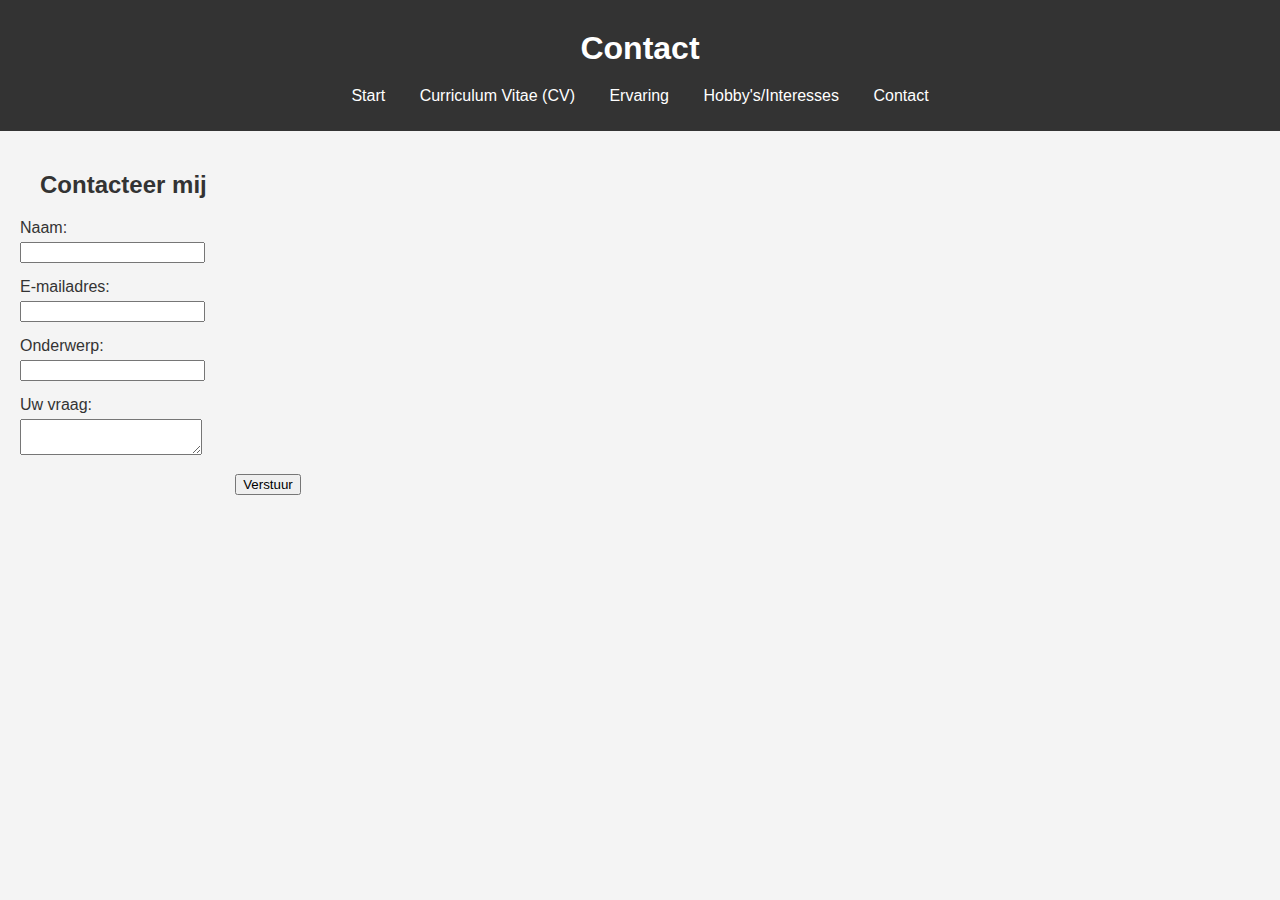
==== contact.html @ ac970fb4 "Project 2" ====
<!DOCTYPE html>
<html lang="en">

<head>
  <meta charset="UTF-8" />
  <meta name="viewport" content="width=device-width, initial-scale=1.0" />
  <title>Portofolio - Selemani</title>
  <link rel="stylesheet" href="css/contact.css" />
</head>

<body>
  <header>
    <h1>Contact</h1>
    <nav>
      <ul>
        <li><a href="index.html">Start</a></li>
        <li><a href="cv.html">Curriculum Vitae (CV)</a></li>
        <li><a href="ervaring.html">Ervaring</a></li>
        <li><a href="hobby.html">Hobby's/Interesses</a></li>
        <li><a href="contact.html">Contact</a></li>
      </ul>
    </nav>
  </header>
  <main>
    <h2>Contacteer mij</h2>
    <form action="#" method="POST">
      <div class="input-group">
        <label for="naam">Naam:</label>
        <input type="text" id="naam" name="naam" required />
      </div>
      <div class="input-group">
        <label for="email">E-mailadres:</label>
        <input type="email" id="email" name="email" required />
      </div>
      <div class="input-group">
        <label for="onderwerp">Onderwerp:</label>
        <input type="text" id="onderwerp" name="onderwerp" required />
      </div>
      <div class="input-group">
        <label for="vraag">Uw vraag:</label>
        <textarea id="vraag" name="vraag" required></textarea>
      </div>
      <input type="submit" value="Verstuur" />
    </form>
  </main>
</body>

</html>
---- css/contact.css ----
body {
  font-family: Arial, sans-serif;
  margin: 0;
  padding: 0;
  background-color: #f4f4f4;
  color: #333;
}

header {
  background-color: #333;
  color: #fff;
  padding: 10px 0;
  text-align: center;
}

nav ul {
  list-style-type: none;
  padding: 0;
}

nav ul li {
  display: inline;
  margin: 0 15px;
}

nav ul li a {
  color: #fff;
  text-decoration: none;
}

h1 {
  margin: 20px;
  color: white;
}

h2 {
  margin: 20px;
  color: #333;
}

main {
  padding: 20px;
}

table {
  width: 100%;
  border-collapse: collapse;
  margin: 20px 0;
}

table,
th,
td {
  border: 1px solid #ccc;
  padding: 10px;
  text-align: left;
}

img {
  max-width: 100%;
  height: auto;
}
form {
  width: 40%;
  display: flex;
  flex-direction: column;
  align-items: center;
  display: flex;
  justify-content: center;
}
.input-group {
  width: 100%;
  margin-bottom: 15px;
}
label {
  display: block;
  margin-bottom: 5px;
}
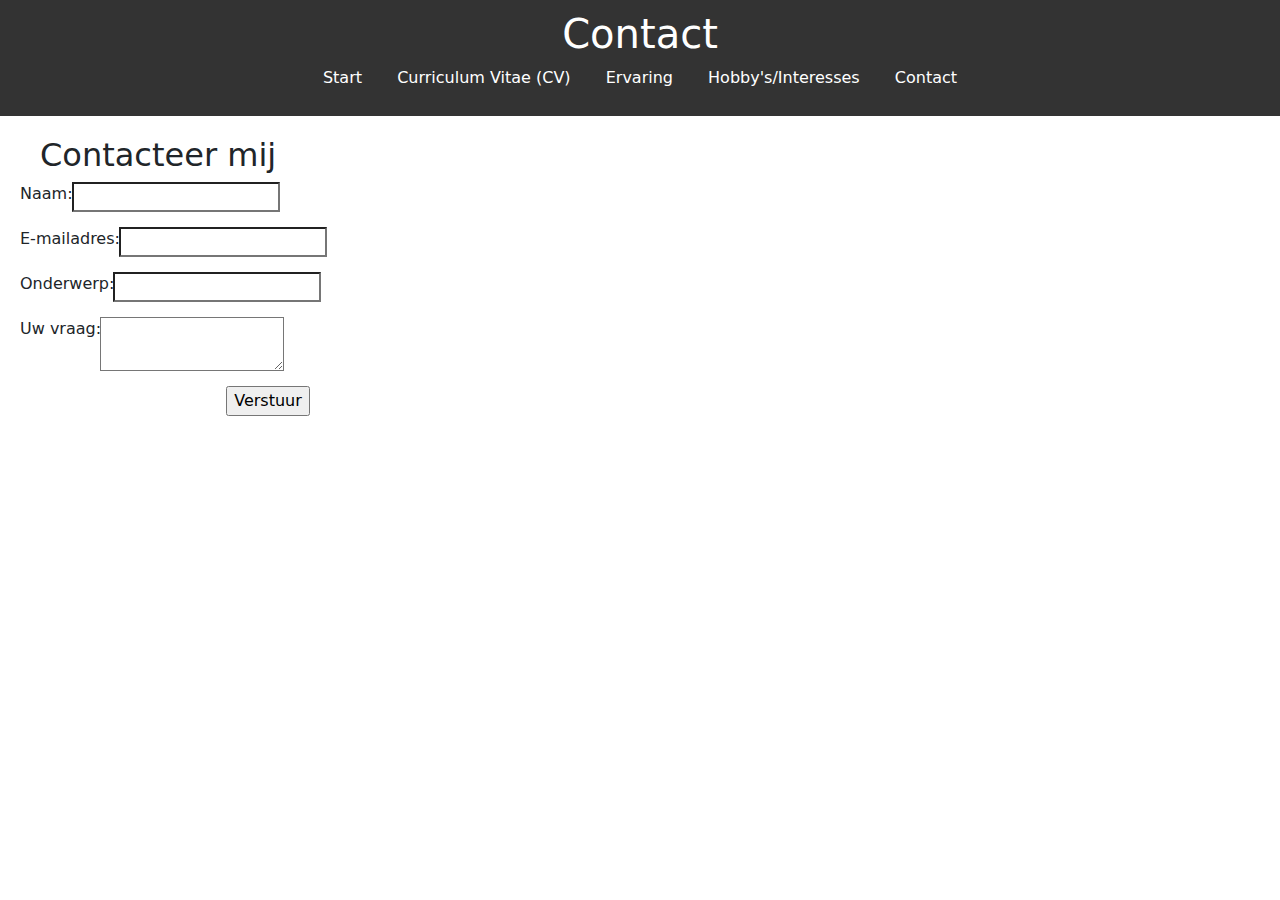
==== commit 315a89a8: "Project 2" ====
--- a/contact.html
+++ b/contact.html
@@ -6,6 +6,8 @@
   <meta name="viewport" content="width=device-width, initial-scale=1.0" />
   <title>Portofolio - Selemani</title>
   <link rel="stylesheet" href="css/contact.css" />
+  <link href="https://cdn.jsdelivr.net/npm/bootstrap@5.3.3/dist/css/bootstrap.min.css" rel="stylesheet" integrity="sha384-QWTKZyjpPEjISv5WaRU9OFeRpok6YctnYmDr5pNlyT2bRjXh0JMhjY6hW+ALEwIH" crossorigin="anonymous">
+
 </head>
 
 <body>
@@ -43,6 +45,8 @@
       <input type="submit" value="Verstuur" />
     </form>
   </main>
+  <script src="https://cdn.jsdelivr.net/npm/bootstrap@5.3.3/dist/js/bootstrap.bundle.min.js" integrity="sha384-YvpcrYf0tY3lHB60NNkmXc5s9fDVZLESaAA55NDzOxhy9GkcIdslK1eN7N6jIeHz" crossorigin="anonymous"></script>
+
 </body>
 
 </html>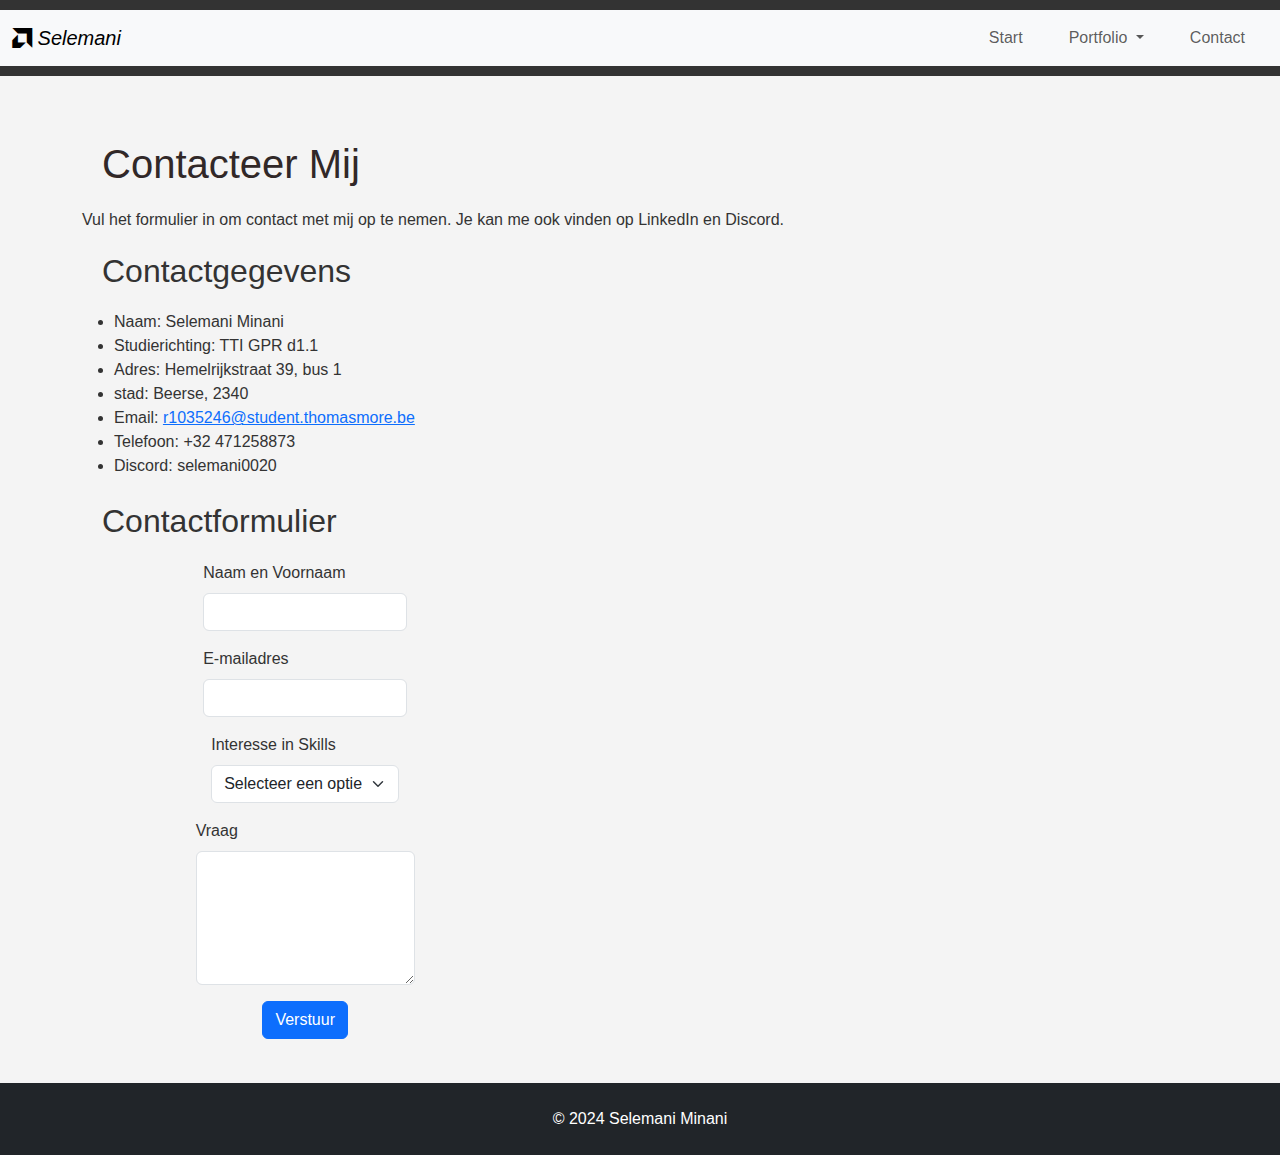
==== commit 2d331e65: "Project 2" ====
--- a/contact.html
+++ b/contact.html
@@ -1,52 +1,115 @@
 <!DOCTYPE html>
-<html lang="en">
+<html lang="nl">
 
 <head>
-  <meta charset="UTF-8" />
-  <meta name="viewport" content="width=device-width, initial-scale=1.0" />
-  <title>Portofolio - Selemani</title>
-  <link rel="stylesheet" href="css/contact.css" />
-  <link href="https://cdn.jsdelivr.net/npm/bootstrap@5.3.3/dist/css/bootstrap.min.css" rel="stylesheet" integrity="sha384-QWTKZyjpPEjISv5WaRU9OFeRpok6YctnYmDr5pNlyT2bRjXh0JMhjY6hW+ALEwIH" crossorigin="anonymous">
+  <meta charset="UTF-8">
+  <meta name="viewport" content="width=device-width, initial-scale=1.0">
+  <title>Contact - Project 2 - Selemani</title>
+  <link href="https://cdn.jsdelivr.net/npm/bootstrap@5.3.3/dist/css/bootstrap.min.css" rel="stylesheet"
+    integrity="sha384-QWTKZyjpPEjISv5WaRU9OFeRpok6YctnYmDr5pNlyT2bRjXh0JMhjY6hW+ALEwIH" crossorigin="anonymous">
+  <link rel="stylesheet" href="css/contact.css">
+  <link rel="stylesheet" href="https://cdn.jsdelivr.net/npm/bootstrap-icons@1.11.3/font/bootstrap-icons.min.css">
 
 </head>
 
 <body>
   <header>
-    <h1>Contact</h1>
-    <nav>
-      <ul>
-        <li><a href="index.html">Start</a></li>
-        <li><a href="cv.html">Curriculum Vitae (CV)</a></li>
-        <li><a href="ervaring.html">Ervaring</a></li>
-        <li><a href="hobby.html">Hobby's/Interesses</a></li>
-        <li><a href="contact.html">Contact</a></li>
-      </ul>
+    <nav class="navbar navbar-expand-lg navbar-light bg-light">
+      <div class="container-fluid">
+        <a class="navbar-brand" href="index.html"><i class="bi bi-amd"> Selemani</i></a>
+        <button class="navbar-toggler" type="button" data-bs-toggle="collapse" data-bs-target="#navbarNav"
+          aria-controls="navbarNav" aria-expanded="false" aria-label="Toggle navigation">
+          <span class="navbar-toggler-icon"></span>
+        </button>
+        <div class="collapse navbar-collapse" id="navbarNav">
+          <ul class="navbar-nav ms-auto">
+            <li class="nav-item">
+              <a class="nav-link" href="index.html">Start</a>
+            </li>
+            <li class="nav-item dropdown">
+              <a class="nav-link dropdown-toggle" href="#" id="portfolioDropdown" role="button"
+                data-bs-toggle="dropdown" aria-expanded="false">
+                Portfolio
+              </a>
+              <ul class="dropdown-menu" aria-labelledby="portfolioDropdown">
+                <li><a class="dropdown-item" href="cv.html">Curriculum Vitae (CV)</a></li>
+                <li><a class="dropdown-item" href="ervaring.html">Ervaring</a></li>
+                <li><a class="dropdown-item" href="hobby.html">Hobby's/Interesses</a></li>
+              </ul>
+            </li>
+            <li class="nav-item">
+              <a class="nav-link" href="contact.html">Contact</a>
+            </li>
+          </ul>
+        </div>
+      </div>
     </nav>
   </header>
-  <main>
-    <h2>Contacteer mij</h2>
-    <form action="#" method="POST">
-      <div class="input-group">
-        <label for="naam">Naam:</label>
-        <input type="text" id="naam" name="naam" required />
-      </div>
-      <div class="input-group">
-        <label for="email">E-mailadres:</label>
-        <input type="email" id="email" name="email" required />
-      </div>
-      <div class="input-group">
-        <label for="onderwerp">Onderwerp:</label>
-        <input type="text" id="onderwerp" name="onderwerp" required />
-      </div>
-      <div class="input-group">
-        <label for="vraag">Uw vraag:</label>
-        <textarea id="vraag" name="vraag" required></textarea>
-      </div>
-      <input type="submit" value="Verstuur" />
-    </form>
+
+  <main class="container my-4">
+    <h1>Contacteer Mij</h1>
+    <p>Vul het formulier in om contact met mij op te nemen. Je kan me ook vinden op LinkedIn en Discord.</p>
+
+    <section class="mb-4">
+      <h2>Contactgegevens</h2>
+      <ul>
+        <li>Naam: Selemani Minani</li>
+        <li>Studierichting: TTI GPR d1.1</li>
+        <li>Adres: Hemelrijkstraat 39, bus 1</li>
+        <li>stad: Beerse, 2340</li>
+        <li>Email: <a href="mailto:r1035246@student.thomasmore.be">r1035246@student.thomasmore.be</a></li>
+        <li>Telefoon: +32 471258873</li>
+        <li>Discord: selemani0020</li>
+      </ul>
+    </section>
+
+    <section>
+      <h2>Contactformulier</h2>
+      <form action="https://tm-statweb.be/forms.php" method="post" class="needs-validation" novalidate>
+        <div class="mb-3">
+          <label for="naam" class="form-label">Naam en Voornaam</label>
+          <input type="text" class="form-control" id="naam" name="naam" required>
+          <div class="invalid-feedback">Vul alstublieft je naam en voornaam in.</div>
+        </div>
+
+        <div class="mb-3">
+          <label for="email" class="form-label">E-mailadres</label>
+          <input type="email" class="form-control" id="email" name="email" required>
+          <div class="invalid-feedback">Voer een geldig e-mailadres in.</div>
+        </div>
+
+        <div class="mb-3">
+          <label for="skills" class="form-label">Interesse in Skills</label>
+          <select class="form-select" id="skills" name="skills" required>
+            <option value="">Selecteer een optie</option>
+            <option value="webdesign">Webdesign</option>
+            <option value="Programmeren">Programmeren</option>
+            <option value="Exploring IT">Exploring IT</option>
+            <option value="database">Database</option>
+          </select>
+          <div class="invalid-feedback">Selecteer een skill van interesse.</div>
+        </div>
+
+        <div class="mb-3">
+          <label for="vraag" class="form-label">Vraag</label>
+          <textarea class="form-control" id="vraag" name="vraag" rows="5" required></textarea>
+          <div class="invalid-feedback">Vul alstublieft je vraag in.</div>
+        </div>
+
+        <button type="submit" class="btn btn-primary">Verstuur</button>
+      </form>
+    </section>
   </main>
-  <script src="https://cdn.jsdelivr.net/npm/bootstrap@5.3.3/dist/js/bootstrap.bundle.min.js" integrity="sha384-YvpcrYf0tY3lHB60NNkmXc5s9fDVZLESaAA55NDzOxhy9GkcIdslK1eN7N6jIeHz" crossorigin="anonymous"></script>
 
+  <footer class="bg-dark text-white py-4">
+    <div class="container text-center">
+      <p class="mb-0">&copy; 2024 Selemani Minani</p>
+    </div>
+  </footer>
+
+  <script src="https://cdn.jsdelivr.net/npm/bootstrap@5.3.3/dist/js/bootstrap.bundle.min.js"
+    integrity="sha384-YvpcrYf0tY3lHB60NNkmXc5s9fDVZLESaAA55NDzOxhy9GkcIdslK1eN7N6jIeHz"
+    crossorigin="anonymous"></script>
 </body>
 
 </html>--- a/css/contact.css
+++ b/css/contact.css
@@ -1,5 +1,5 @@
 body {
-  font-family: Arial, sans-serif;
+  font-family:'Gill Sans', 'Gill Sans MT', Calibri, 'Trebuchet MS', sans-serif;
   margin: 0;
   padding: 0;
   background-color: #f4f4f4;
@@ -30,7 +30,7 @@
 
 h1 {
   margin: 20px;
-  color: white;
+  color: rgb(49, 40, 40);
 }
 
 h2 {
